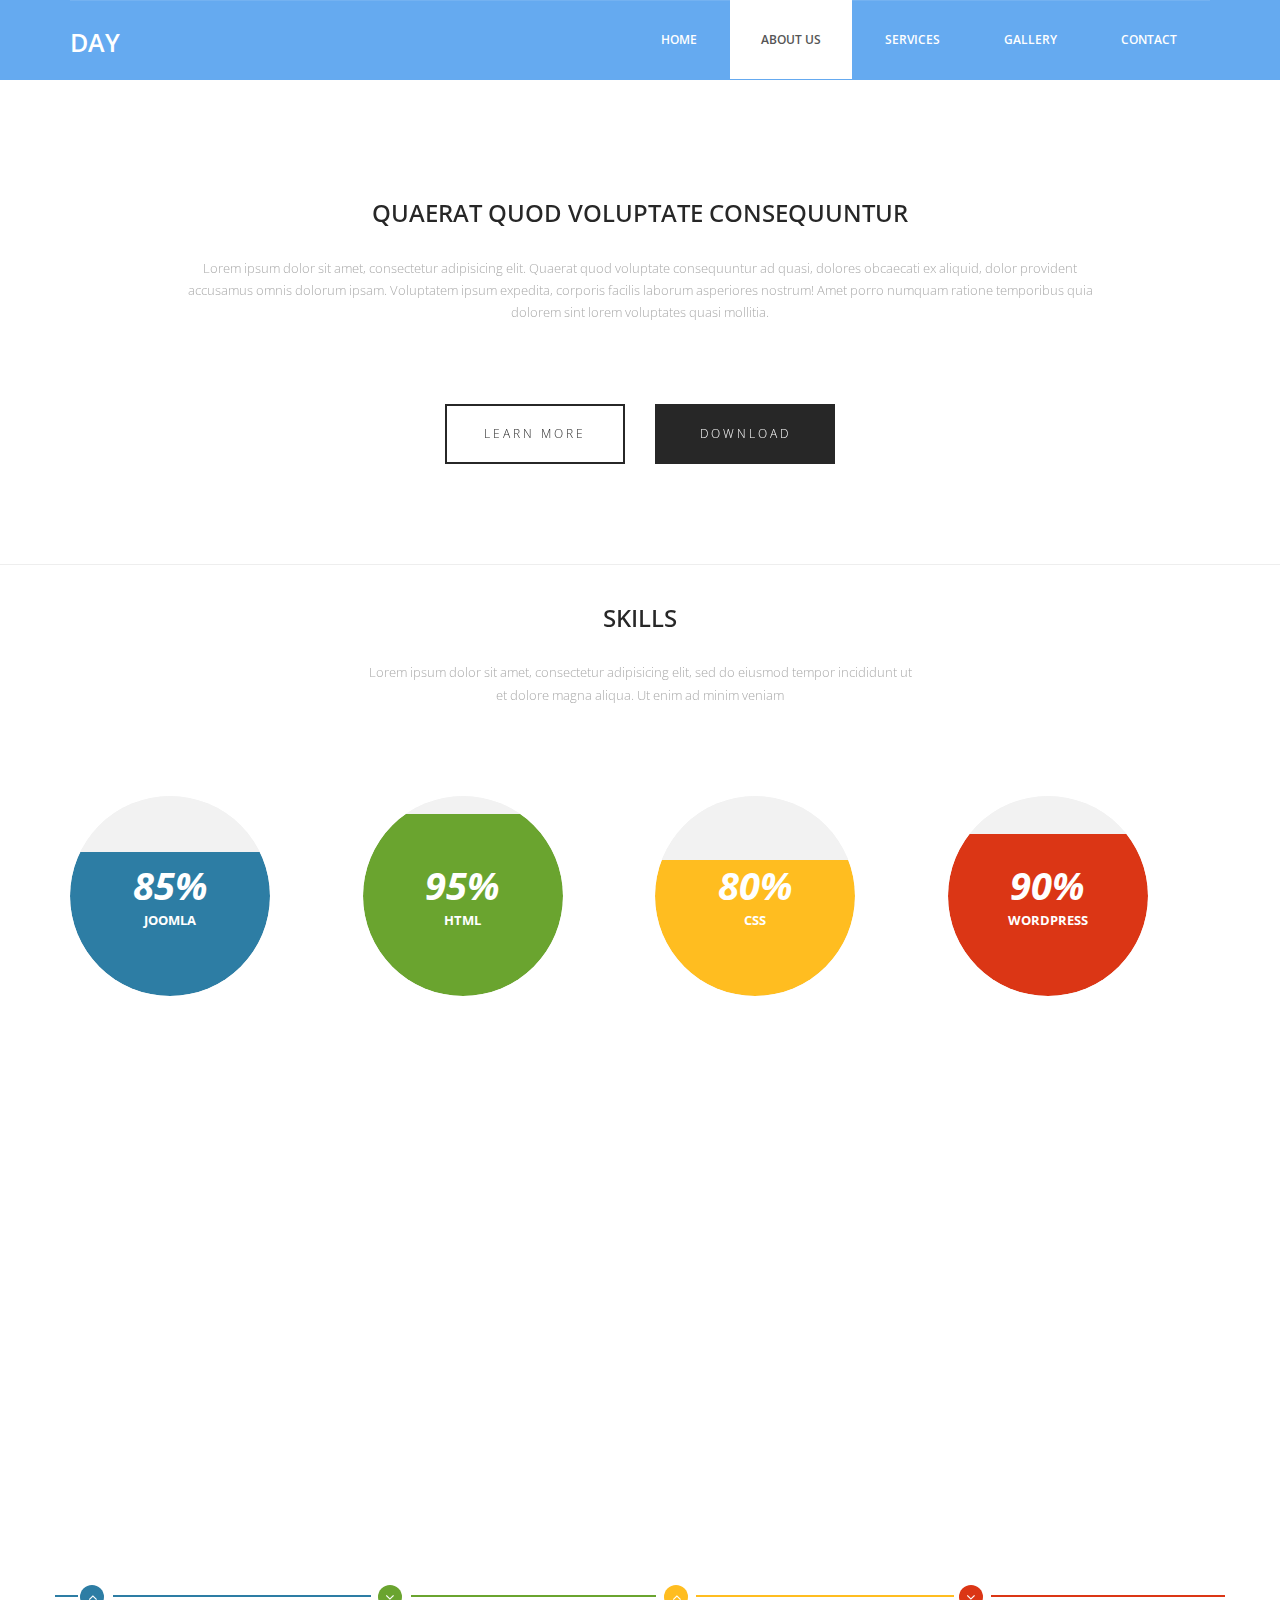
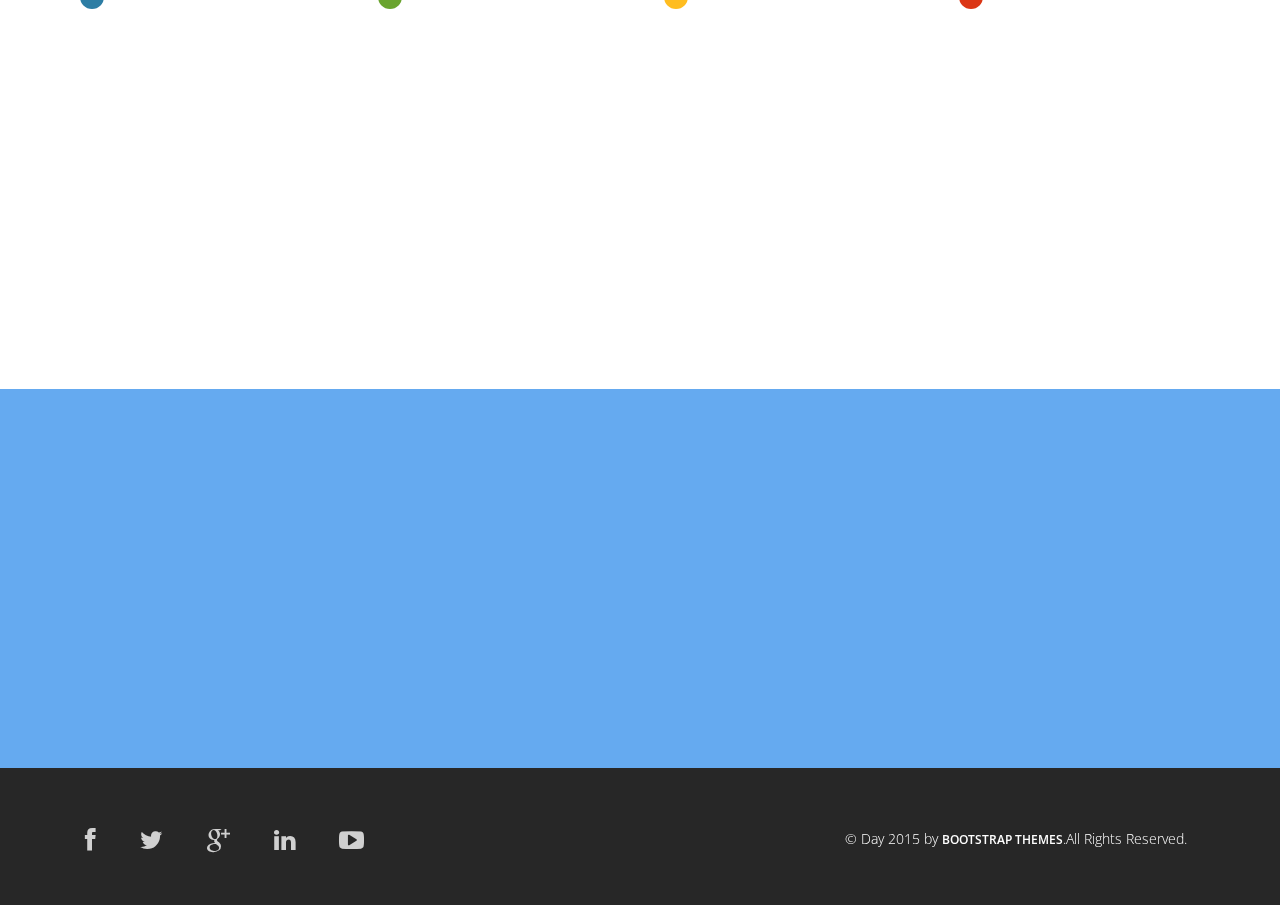
==== about.html @ 874fcd1c "init commit" ====
<!DOCTYPE html>
<html lang="en">
  <head>
    <meta charset="utf-8">
    <meta http-equiv="X-UA-Compatible" content="IE=edge">
    <meta name="viewport" content="width=device-width, initial-scale=1">
    <!-- The above 3 meta tags *must* come first in the head; any other head content must come *after* these tags -->
    <title>Day - HTML Bootstrap Template</title>

    <!-- Bootstrap -->
    <link href="css/bootstrap.min.css" rel="stylesheet">
	<link rel="stylesheet" href="css/font-awesome.min.css">
	<link rel="stylesheet" href="css/animate.css">
	<link href="css/animate.min.css" rel="stylesheet"> 
	<link href="css/style.css" rel="stylesheet" />	
    <!-- HTML5 shim and Respond.js for IE8 support of HTML5 elements and media queries -->
    <!-- WARNING: Respond.js doesn't work if you view the page via file:// -->
    <!--[if lt IE 9]>
    <script src="https://oss.maxcdn.com/html5shiv/3.7.2/html5shiv.min.js"></script>
    <script src="https://oss.maxcdn.com/respond/1.4.2/respond.min.js"></script>
    <![endif]-->
  </head>
  <body>	
	<header id="header">
        <nav class="navbar navbar-default navbar-static-top" role="banner">
            <div class="container">
                <div class="navbar-header">
                    <button type="button" class="navbar-toggle" data-toggle="collapse" data-target=".navbar-collapse">
                        <span class="sr-only">Toggle navigation</span>
                        <span class="icon-bar"></span>
                        <span class="icon-bar"></span>
                        <span class="icon-bar"></span>
                    </button>
                   <div class="navbar-brand">
						<a href="index.html"><h1>Day</h1></a>
					</div>
                </div>				
                <div class="navbar-collapse collapse">							
					<div class="menu">
						<ul class="nav nav-tabs" role="tablist">
							<li role="presentation"><a href="index.html">Home</a></li>
							<li role="presentation"><a href="about.html" class="active">About Us</a></li>
							<li role="presentation"><a href="services.html">Services</a></li>
							<li role="presentation"><a href="gallery.html">Gallery</a></li>
							<li role="presentation"><a href="contact.html">Contact</a></li>						
						</ul>
					</div>
				</div>		
            </div><!--/.container-->
        </nav><!--/nav-->		
    </header><!--/header-->	
	
	<div class="about">
		<div class="container">
			<div class="text-center">
				<h2>Quaerat quod voluptate consequuntur </h2>
				<div class="col-md-10 col-md-offset-1">
					<p>Lorem ipsum dolor sit amet, consectetur adipisicing elit. Quaerat quod voluptate consequuntur ad quasi, 
					dolores obcaecati ex aliquid, dolor provident accusamus omnis dolorum ipsam. Voluptatem ipsum expedita, corporis facilis laborum asperiores nostrum! 
					Amet porro numquam ratione temporibus quia dolorem sint lorem voluptates quasi mollitia.</p>
				</div>
		
				<div class="col-md-6 col-sm-6 col-xs-6">
					<div class="btn-gamp"><a href="#">Learn More</a></div>
				</div>
				<div class="col-md-6 col-sm-6 col-xs-6">
					<div class="gamp-btn"><a href="#">download</a></div>
				</div>
				
			</div>	
		</div>			
	</div>
	<hr>
	
	<section id="about-us">
        <div class="container">	
			<div class="text-center wow fadeInDown">
				<h2>Skills</h2>
				<p>Lorem ipsum dolor sit amet, consectetur adipisicing elit, sed do eiusmod tempor incididunt ut <br> et dolore magna aliqua. Ut enim ad minim veniam</p>
			</div>
			<div class="skill-wrap clearfix">											
				<div class="row">		
					<div class="col-sm-3">
						<div class="sinlge-skill wow fadeInDown" data-wow-duration="1000ms" data-wow-delay="300ms">
							<div class="joomla-skill">                                   
								<p><em>85%</em></p>
								<p>Joomla</p>
							</div>
						</div>
					</div>
					
					 <div class="col-sm-3">
						<div class="sinlge-skill wow fadeInDown" data-wow-duration="1000ms" data-wow-delay="600ms">
							<div class="html-skill">                                  
								<p><em>95%</em></p>
								<p>HTML</p>
							</div>
						</div>
					</div>
					
					<div class="col-sm-3">
						<div class="sinlge-skill wow fadeInDown" data-wow-duration="1000ms" data-wow-delay="900ms">
							<div class="css-skill">                                    
								<p><em>80%</em></p>
								<p>CSS</p>
							</div>
						</div>
					</div>
					
					 <div class="col-sm-3">
						<div class="sinlge-skill wow fadeInDown" data-wow-duration="1000ms" data-wow-delay="1200ms">
							<div class="wp-skill">
								<p><em>90%</em></p>
								<p>Wordpress</p>                                     
							</div>
						</div>
					</div>					
				</div>	
            </div>
			
			<!-- our-team -->
			<div class="team">
				<div class="text-center wow fadeInDown">
					<h2>Team of Day</h2>
					<p>Lorem ipsum dolor sit amet, consectetur adipisicing elit, sed do eiusmod tempor incididunt ut <br> et dolore magna aliqua. Ut enim ad minim veniam</p>
				</div>

				<div class="row clearfix">
					<div class="col-md-4 col-sm-6">	
						<div class="single-profile-top wow fadeInDown" data-wow-duration="1000ms" data-wow-delay="300ms">
							<div class="media">
								<div class="pull-left">
									<a href="#"><img class="media-object" src="img/man1.jpg" alt=""></a>
								</div>
								<div class="media-body">
									<h4>Jhon Doe</h4>
									<h5>Founder and CEO</h5>
									<ul class="tag clearfix">
										<li class="btn"><a href="#">Web</a></li>
										<li class="btn"><a href="#">Ui</a></li>
										<li class="btn"><a href="#">Ux</a></li>
										<li class="btn"><a href="#">Photoshop</a></li>
									</ul>
									
									<ul class="social_icons">
										<li><a href="#"><i class="fa fa-facebook"></i></a></li>
										<li><a href="#"><i class="fa fa-twitter"></i></a></li> 
										<li><a href="#"><i class="fa fa-google-plus"></i></a></li>
									</ul>
								</div>
							</div><!--/.media -->
							<p>There are many variations of passages of Lorem Ipsum available, but the majority have suffered alteration in some form, by injected humour, or randomised words which don't look even slightly believable.</p>
						</div>
					</div><!--/.col-lg-4 -->
					
					
					<div class="col-md-4 col-sm-6 col-md-offset-2">	
						<div class="single-profile-top wow fadeInDown" data-wow-duration="1000ms" data-wow-delay="300ms">
							<div class="media">
								<div class="pull-left">
									<a href="#"><img class="media-object" src="img/man2.jpg" alt=""></a>
								</div>
								<div class="media-body">
									<h4>Jhon Doe</h4>
									<h5>Founder and CEO</h5>
									<ul class="tag clearfix">
										<li class="btn"><a href="#">Web</a></li>
										<li class="btn"><a href="#">Ui</a></li>
										<li class="btn"><a href="#">Ux</a></li>
										<li class="btn"><a href="#">Photoshop</a></li>
									</ul>
									<ul class="social_icons">
										<li><a href="#"><i class="fa fa-facebook"></i></a></li>
										<li><a href="#"><i class="fa fa-twitter"></i></a></li> 
										<li><a href="#"><i class="fa fa-google-plus"></i></a></li>
									</ul>
								</div>
							</div><!--/.media -->
							<p>There are many variations of passages of Lorem Ipsum available, but the majority have suffered alteration in some form, by injected humour, or randomised words which don't look even slightly believable.</p>
						</div>
					</div><!--/.col-lg-4 -->					
				</div> <!--/.row -->
				<div class="row team-bar">
					<div class="first-one-arrow hidden-xs">
						<hr>
					</div>
					<div class="first-arrow hidden-xs">
						<hr> <i class="fa fa-angle-up"></i>
					</div>
					<div class="second-arrow hidden-xs">
						<hr> <i class="fa fa-angle-down"></i>
					</div>
					<div class="third-arrow hidden-xs">
						<hr> <i class="fa fa-angle-up"></i>
					</div>
					<div class="fourth-arrow hidden-xs">
						<hr> <i class="fa fa-angle-down"></i>
					</div>
				</div> <!--skill_border-->       

				<div class="row clearfix">   
					<div class="col-md-4 col-sm-6 col-md-offset-2">	
						<div class="single-profile-bottom wow fadeInUp" data-wow-duration="1000ms" data-wow-delay="600ms">
							<div class="media">
								<div class="pull-left">
									<a href="#"><img class="media-object" src="img/man3.jpg" alt=""></a>
								</div>

								<div class="media-body">
									<h4>Jhon Doe</h4>
									<h5>Founder and CEO</h5>
									<ul class="tag clearfix">
										<li class="btn"><a href="#">Web</a></li>
										<li class="btn"><a href="#">Ui</a></li>
										<li class="btn"><a href="#">Ux</a></li>
										<li class="btn"><a href="#">Photoshop</a></li>
									</ul>
									<ul class="social_icons">
										<li><a href="#"><i class="fa fa-facebook"></i></a></li>
										<li><a href="#"><i class="fa fa-twitter"></i></a></li> 
										<li><a href="#"><i class="fa fa-google-plus"></i></a></li>
									</ul>
								</div>
							</div><!--/.media -->
							<p>There are many variations of passages of Lorem Ipsum available, but the majority have suffered alteration in some form, by injected humour, or randomised words which don't look even slightly believable.</p>
						</div>
					</div>
					<div class="col-md-4 col-sm-6 col-md-offset-2">
						<div class="single-profile-bottom wow fadeInUp" data-wow-duration="1000ms" data-wow-delay="600ms">
							<div class="media">
								<div class="pull-left">
									<a href="#"><img class="media-object" src="img/man4.jpg" alt=""></a>
								</div>
								<div class="media-body">
									<h4>Jhon Doe</h4>
									<h5>Founder and CEO</h5>
									<ul class="tag clearfix">
										<li class="btn"><a href="#">Web</a></li>
										<li class="btn"><a href="#">Ui</a></li>
										<li class="btn"><a href="#">Ux</a></li>
										<li class="btn"><a href="#">Photoshop</a></li>
									</ul>
									<ul class="social_icons">
										<li><a href="#"><i class="fa fa-facebook"></i></a></li>
										<li><a href="#"><i class="fa fa-twitter"></i></a></li> 
										<li><a href="#"><i class="fa fa-google-plus"></i></a></li>
									</ul>
								</div>
							</div><!--/.media -->
							<p>There are many variations of passages of Lorem Ipsum available, but the majority have suffered alteration in some form, by injected humour, or randomised words which don't look even slightly believable.</p>
						</div>
					</div>
				</div>	<!--/.row-->
			</div><!--section-->
		</div><!--/.container-->
    </section><!--/about-us-->
	
	<footer>
		<div class="container">
			<div class="col-md-4 wow fadeInDown" data-wow-duration="1000ms" data-wow-delay="300ms">
				<h4>About Us</h4>
				<p>Day is tellus ac cursus commodo, mauesris condime ntum nibh, ut fermentum mas justo sitters.</p>						
				<div class="contact-info">
					<ul>
						<li><i class="fa fa-home fa"></i>Suite 54 Elizebth Street, Victoria State Newyork, USA </li>
						<li><i class="fa fa-phone fa"></i> +38 000 129900</li>
						<li><i class="fa fa-envelope fa"></i> info@domain.net</li>
					</ul>
				</div>
			</div>
			
			<div class="col-md-4 wow fadeInDown" data-wow-duration="1000ms" data-wow-delay="600ms">				
				<div class="text-center">
					<h4>Photo Gallery</h4>
					<ul class="sidebar-gallery">
						<li><a href="#"><img src="img/gallery1.png" alt="" /></a></li>
						<li><a href="#"><img src="img/gallery2.png" alt="" /></a></li>
						<li><a href="#"><img src="img/gallery3.png" alt="" /></a></li>
						<li><a href="#"><img src="img/gallery4.png" alt="" /></a></li>
						<li><a href="#"><img src="img/gallery5.png" alt="" /></a></li>
						<li><a href="#"><img src="img/gallery6.png" alt="" /></a></li>					
					</ul>
				</div>
			</div>
			
			<div class="col-md-4 wow fadeInDown" data-wow-duration="1000ms" data-wow-delay="900ms">				
				<div class="">
					<h4>Newsletter Registration</h4>
					<p>Subscribe today to receive the latest Day news via email. You may unsubscribe from this service at any time</p>
					<div class="btn-gamp">		
						<input type="email" class="form-control" id="exampleInputEmail3" placeholder="Enter Email">
					</div>
					<div class="btn-gamp">
						<a type="submit" class="btn btn-default">Subscribe</a>
					</div>
				
			</div>
			
		</div>	
	</footer>
	
	<div class="sub-footer">
		<div class="container">
			<div class="social-icon">
				<div class="col-md-4">
					<ul class="social-network">
						<li><a href="#" class="fb tool-tip" title="Facebook"><i class="fa fa-facebook"></i></a></li>
						<li><a href="#" class="twitter tool-tip" title="Twitter"><i class="fa fa-twitter"></i></a></li>
						<li><a href="#" class="gplus tool-tip" title="Google Plus"><i class="fa fa-google-plus"></i></a></li>
						<li><a href="#" class="linkedin tool-tip" title="Linkedin"><i class="fa fa-linkedin"></i></a></li>
						<li><a href="#" class="ytube tool-tip" title="You Tube"><i class="fa fa-youtube-play"></i></a></li>
					</ul>	
				</div>
			</div>
			
			<div class="col-md-4 col-md-offset-4">
				<div class="copyright">
					&copy; Day 2015 by <a target="_blank" href="http://bootstraptaste.com/" title="Free Twitter Bootstrap WordPress Themes and HTML templates">Bootstrap Themes</a>.All Rights Reserved.
				</div>
                <!-- 
                    All links in the footer should remain intact. 
                    Licenseing information is available at: http://bootstraptaste.com/license/
                    You can buy this theme without footer links online at: http://bootstraptaste.com/buy/?theme=Day
                -->
			</div>						
		</div>				
	</div>
	
    <!-- jQuery (necessary for Bootstrap's JavaScript plugins) -->
    <script src="js/jquery.js"></script>		
    <!-- Include all compiled plugins (below), or include individual files as needed -->
    <script src="js/bootstrap.min.js"></script>	
	<script src="js/wow.min.js"></script>
	<script>
	wow = new WOW(
	 {
	
		}	) 
		.init();
	</script>	
  </body>
</html>
---- css/style.css ----
/* ==== Google font ==== */
@import url(http://fonts.googleapis.com/css?family=Open+Sans:400,300,700,600);
@import url('font-awesome.css');
/* ==== overwrite bootstrap standard ==== */
@import url('animate.css');



body {
	font-family:'Open Sans', Arial, sans-serif;
	font-size:14px;
	font-weight:300;
	line-height:1.6em;
	color:#fff;
	background-color:#fff;
	overflow-x:hidden;
}

hi,h2,h3,h4,h5,h6 {
	color:#272727;
	line-height:1.1em;
}

p {
	color:#aaa;
	font-size:13px;
}
a {
    text-decoration:none;
    transition: all 0.1s ease-in-out;
    -moz-transition: all 0.1s ease-in-out;
    -webkit-transition: all 0.1s ease-in-out;
    -o-transition: all 0.1s ease-in-out;
    outline: none;
	color:#272727;
}
a:hover {
	text-decoration: none;
	color:#aaa;	
	}

.btn {
	border-radius:0;
	margin-top:10px;
	background-color: #65AAF0;
	text-transform:uppercase;
	border-color:#fff;
	font-size:14px;
}

.btn:hover {
	background-color: #fff;
	border-color:#f2f2f2;
	color:#272727;	
}
	
/*===========================
  Menu and Navigation
============================ */
.navbar-brand {
  float: left;
  height: 50px;
  padding: 15px 15px;
  font-size: 18px;
  line-height: 20px;
}

.navbar-brand h1 {
	margin-top:9px;
	padding-top:5px;
	float: left;	
	font-size: 25px;	
	color:#fff;	
	text-transform:uppercase;
	font-weight:600;
}

.menu {
	font-size:12px;
	float:right;
	text-transform:uppercase;
	font-weight:600;	
}

.navbar-collapse {
  padding-right: 15px;
  padding-left: 15px;
  overflow-x: visible;
  -webkit-overflow-scrolling: touch;
  border-top: 0px solid transparent;
  -webkit-box-shadow: inset 0 1px 0 rgba(255, 255, 255, .1);
          box-shadow: inset 0 1px 0 rgba(255, 255, 255, .1);
}
.navbar-collapse.in {
  overflow-y: auto;
}

.menu ul.nav-tabs li {
	color:#fff;	
}

.nav-tabs {
	border-bottom: 0;
}
.nav-tabs > li {
	float: left;
	margin-bottom: 0;
}

.nav-tabs > li > a {	
	border-radius:0;
	color:#fff;
	padding:30px;
}

.nav-tabs > li > a:hover {
	color:#272727;
	background:#fff;	
} 

.nav-tabs > li a.active {
	color: #555;
	cursor: default;
	background-color: #fff;
	border: 1px solid #fff;
	border-bottom-color:#fff;
}

.navbar-default {
	background-color: #65AAF0;
	border-color:#65AAF0;
}

/*===========================
  slider
============================ */
.slider {
	position: relative;	
	margin-top:-20px;
}

#carousel-slider {
  position: relative;
}

#carousel-slider .carousel-indicators {
  bottom: -25px;
}

#carousel-slider .carousel-indicators li {
  border: 1px solid #ffbd20;
}

#carousel-slider a i {
	border-radius:50%;
	font-size: 30px;
	height: 50px;
	padding: 10px;
	position: absolute;
	top: 50%;
	width: 50px;
	color:#65AAF0;
	background:#65AAF0;
	color:#fff;
}

#carousel-slider a i:hover {
	background:#65AAF0;
	color:#fff;
	border: 1px solid #65AAF0;
}

#carousel-slider 
.carousel-control {
	width:inherit;
}

#carousel-slider .carousel-control.left i {
	left:50px;
	top:265px;
}

#carousel-slider .carousel-control.right i {
	right: 50px;
	top:265px;
}

.carousel-caption {
	position: absolute;
	right: 15%;
	bottom: 300px;
	font-size:40px;
	left: 15%;
	z-index: 10;
	padding-bottom: 0px;
	color: #fff;
	text-align: center;
}

.carousel-caption  h2 {
	font-size:60px;
	color: #fff;
}

.carousel-caption  h2 span {
	font-size:60px;
	color: #fff;
}

.carousel-caption  p {
	font-size:30px;
	margin-top:30px;
	margin-bottom:20px;
	color:#fff;
	padding:10px;
	background:#65AAF0;
}

.carousel-inner .form-inline .form-group button[type="livedemo"]{
	padding:20px 60px;
	font-size:20px;
	background:#65AAF0;
	color:#fff;
	border-radius:0;
	border-color:#fff;
	text-transform:uppercase;
}

.carousel-inner .form-inline .form-group button[type="livedemo"]:hover {
	color:#272727;
	opacity: 0.8;
	-webkit-transition: color 300ms, background-color 300ms;
  -moz-transition: color 300ms, background-color 300ms;
  -o-transition:  color 300ms, background-color 300ms;
  transition:  color 300ms, background-color 300ms;
}

.carousel-inner .form-inline .form-group button[type="getnow"]{
	padding:20px 60px;
	font-size:20px;
	background:#fff;
	color:#272727;
	border-radius:0;
	text-transform:uppercase;
	border: 1px solid #fff;
}

.carousel-inner .form-inline .form-group button[type="getnow"]:hover {
	color:#fff;
	border-color:#fff;
	background:#65AAF0;
	-webkit-transition: color 300ms, background-color 300ms;
  -moz-transition: color 300ms, background-color 300ms;
  -o-transition:  color 300ms, background-color 300ms;
  transition:  color 300ms, background-color 300ms;
}

.form-inline {
	margin-top:50px;	
}

/*===========================
  about
============================ */

.about {
	padding:80px 0 80px 0;
	background:#fff;
}

.about .text-center h2 {
	text-transform:uppercase;
	font-weight:550;
	font-size:24px;
}

.about .text-center p {
	margin-top:20px;
	margin-bottom:80px;
	color:#aaa;
} 

.btn-gamp a {
  float: right;
  font-size: 12px;
  text-transform: uppercase;
  letter-spacing: 3px;
  color: #272727;
  border: 2px solid #272727;
  width: 180px;
  height: 60px;
  text-align: center;
  display: inline-block;
  line-height: 56px;
}

.btn-gamp a:hover {
  opacity: 0.8;
  transition: all 0.5s;
}

.gamp-btn a {
  float: left;
  font-size: 12px;
  text-transform: uppercase;
  letter-spacing: 3px;
  background: #272727;
  color: #ffffff;
  width: 180px;
  height: 60px;
  text-align: center;
  display: inline-block;
  line-height: 60px;
}
.gamp-btn a:hover {
  color: #ffffff;
  opacity: 0.8;
  transition: all 0.5s;
}

.center span {
	color:#E8CE0E;
}

#about-us {
	margin-bottom:50px;
}

#about-us .text-center h2 {
	text-transform:uppercase;
	font-weight:550;
	font-size:24px;
	margin-bottom:30px;
}

.skill_text {
  display: block;
  margin-bottom: 60px;
  margin-top: 25px;
  overflow: hidden;
}

.sinlge-skill {
  background:#f2f2f2;
  border-radius: 100%;
  color: #FFFFFF;
  font-size: 22px;
  font-weight: bold;
  height: 200px;
  position: relative;
  width: 200px;
  text-transform: uppercase;
  overflow: hidden;
  margin: 30px 0;
}

.sinlge-skill p em {
  color: #FFFFFF;
  font-size: 38px;
}

.sinlge-skill p {
  line-height: 1;
   color: #FFFFFF;
}

.joomla-skill, 
.html-skill, 
.css-skill, 
.wp-skill {
  position: absolute;
  height: 100%;
  bottom: 0;
  width:100%;
  border-radius: 100%;
  padding: 70px 0;
  text-align: center;
}

.joomla-skill {
  background: rgb(242,242,242); /* Old browsers */
  background: -moz-linear-gradient(top, rgba(242,242,242,1) 0%, rgba(242,242,242,1) 28%, rgba(45,125,164,1) 28%); /* FF3.6+ */
  background: -webkit-gradient(linear, left top, left bottom, color-stop(0%,rgba(242,242,242,1)), color-stop(28%,rgba(242,242,242,1)), color-stop(28%,rgba(45,125,164,1))); /* Chrome,Safari4+ */
  background: -webkit-linear-gradient(top, rgba(242,242,242,1) 0%,rgba(242,242,242,1) 28%,rgba(45,125,164,1) 28%); /* Chrome10+,Safari5.1+ */
  background: -o-linear-gradient(top, rgba(242,242,242,1) 0%,rgba(242,242,242,1) 28%,rgba(45,125,164,1) 28%); /* Opera 11.10+ */
  background: -ms-linear-gradient(top, rgba(242,242,242,1) 0%,rgba(242,242,242,1) 28%,rgba(45,125,164,1) 28%); /* IE10+ */
  background: linear-gradient(to bottom, rgba(242,242,242,1) 0%,rgba(242,242,242,1) 28%,rgba(45,125,164,1) 28%); /* W3C */
  filter: progid:DXImageTransform.Microsoft.gradient( startColorstr='#f2f2f2', endColorstr='#2d7da4',GradientType=0 ); /* IE6-9 */    
}

.html-skill {
  background: rgb(242,242,242); /* Old browsers */
  background: -moz-linear-gradient(top, rgba(242,242,242,1) 0%, rgba(242,242,242,1) 9%, rgba(106,164,47,1) 9%); /* FF3.6+ */
  background: -webkit-gradient(linear, left top, left bottom, color-stop(0%,rgba(242,242,242,1)), color-stop(9%,rgba(242,242,242,1)), color-stop(9%,rgba(106,164,47,1))); /* Chrome,Safari4+ */
  background: -webkit-linear-gradient(top, rgba(242,242,242,1) 0%,rgba(242,242,242,1) 9%,rgba(106,164,47,1) 9%); /* Chrome10+,Safari5.1+ */
  background: -o-linear-gradient(top, rgba(242,242,242,1) 0%,rgba(242,242,242,1) 9%,rgba(106,164,47,1) 9%); /* Opera 11.10+ */
  background: -ms-linear-gradient(top, rgba(242,242,242,1) 0%,rgba(242,242,242,1) 9%,rgba(106,164,47,1) 9%); /* IE10+ */
  background: linear-gradient(to bottom, rgba(242,242,242,1) 0%,rgba(242,242,242,1) 9%,rgba(106,164,47,1) 9%); /* W3C */
  filter: progid:DXImageTransform.Microsoft.gradient( startColorstr='#f2f2f2', endColorstr='#6aa42f',GradientType=0 ); /* IE6-9 */
}

.css-skill {
  background: rgb(242,242,242); /* Old browsers */
  background: -moz-linear-gradient(top, rgba(242,242,242,1) 0%, rgba(242,242,242,1) 32%, rgba(255,189,32,1) 32%); /* FF3.6+ */
  background: -webkit-gradient(linear, left top, left bottom, color-stop(0%,rgba(242,242,242,1)), color-stop(32%,rgba(242,242,242,1)), color-stop(32%,rgba(255,189,32,1))); /* Chrome,Safari4+ */
  background: -webkit-linear-gradient(top, rgba(242,242,242,1) 0%,rgba(242,242,242,1) 32%,rgba(255,189,32,1) 32%); /* Chrome10+,Safari5.1+ */
  background: -o-linear-gradient(top, rgba(242,242,242,1) 0%,rgba(242,242,242,1) 32%,rgba(255,189,32,1) 32%); /* Opera 11.10+ */
  background: -ms-linear-gradient(top, rgba(242,242,242,1) 0%,rgba(242,242,242,1) 32%,rgba(255,189,32,1) 32%); /* IE10+ */
  background: linear-gradient(to bottom, rgba(242,242,242,1) 0%,rgba(242,242,242,1) 32%,rgba(255,189,32,1) 32%); /* W3C */
  filter: progid:DXImageTransform.Microsoft.gradient( startColorstr='#f2f2f2', endColorstr='#ffbd20',GradientType=0 ); /* IE6-9 */
}

.wp-skill {
  background: rgb(242,242,242); /* Old browsers */
  background: -moz-linear-gradient(top, rgba(242,242,242,1) 0%, rgba(242,242,242,1) 19%, rgba(219,54,21,1) 19%); /* FF3.6+ */
  background: -webkit-gradient(linear, left top, left bottom, color-stop(0%,rgba(242,242,242,1)), color-stop(19%,rgba(242,242,242,1)), color-stop(19%,rgba(219,54,21,1))); /* Chrome,Safari4+ */
  background: -webkit-linear-gradient(top, rgba(242,242,242,1) 0%,rgba(242,242,242,1) 19%,rgba(219,54,21,1) 19%); /* Chrome10+,Safari5.1+ */
  background: -o-linear-gradient(top, rgba(242,242,242,1) 0%,rgba(242,242,242,1) 19%,rgba(219,54,21,1) 19%); /* Opera 11.10+ */
  background: -ms-linear-gradient(top, rgba(242,242,242,1) 0%,rgba(242,242,242,1) 19%,rgba(219,54,21,1) 19%); /* IE10+ */
  background: linear-gradient(to bottom, rgba(242,242,242,1) 0%,rgba(242,242,242,1) 19%,rgba(219,54,21,1) 19%); /* W3C */
  filter: progid:DXImageTransform.Microsoft.gradient( startColorstr='#f2f2f2', endColorstr='#db3615',GradientType=0 ); /* IE6-9 */
}

.skill-wrap {
  display: block;
  overflow: hidden;
  margin: 60px 0;
}

.team .text-center h2 {
	text-transform:uppercase;
	font-weight:550;
	font-size:24px;
	margin-bottom:30px;
}

.team .text-center p {
	margin-bottom:50px;
}

.team h4 {
  margin-top: 0;
  text-transform: uppercase;
}

.team h5 {
  font-weight: 300;
}

.single-profile-top, 
.single-profile-bottom {
  font-weight: 400;
  line-height: 24px;
}

.single-profile-top, 
.single-profile-bottom  {
  border: 1px solid #ddd;
  padding: 15px;
  position: relative;
}

.media_image {
  margin-bottom: 10px;
}

.team .btn {
  background:transparent;
  font-size: 12px;
  font-weight: 300;
  margin-bottom: 3px;
  padding: 1px 5px;
  text-transform: uppercase;
  border:1px solid#ddd;
  margin-right: 3px;
}


ul.social_icons,
ul.tag {
  list-style: none;
  padding: 0;
  margin: 10px 0;
  display: block;
}

ul.social_icons li,
ul.tag li {
  display: inline-block;
  margin-right: 5px;
}

ul.social_icons li  a i{
  border-radius: 50%;
  color: #FFFFFF;
  height: 25px;
  line-height: 25px;
  font-size: 12px;
  padding: 0;
  text-align: center;
  width: 25px;
  opacity:.8;
}

.team .social_icons .fa-facebook:hover, 
.team .social_icons .fa-twitter:hover, 
.team .social_icons .fa-google-plus:hover {
  transform: rotate(360deg);
  -ms-transform:rotate(360deg);
  -webkit-transform:rotate(360deg); 
  transition-duration:2s;
  transition-property: all;
  transition-timing-function: ease;
  opacity:1;
  transition: all 0.9s ease 0s;
  -moz-transition: all 0.9s ease 0s;
  -webkit-transition: all 0.9s ease 0s;
  -o-transition: all 0.9s ease 0s;
}

.team .social_icons .fa-facebook {
  background: #0182c4;
}

.team .social_icons .fa-twitter {
  background: #20B8FF
}

.team .social_icons .fa-google-plus {
  background: #D34836
}


.team-bar .first-one-arrow {
  float: left;
  margin-right: 30px;
  width: 2%;
}

.team-bar .first-arrow {
  float: left;
  margin-left: 5px;
  margin-right: 35px;
  width: 22%;
}

.team-bar .second-arrow {
  float: left;
  margin-left: 5px;
  width: 21%;
}

.team-bar .third-arrow {
  float: left;
  margin-left: 40px;
  margin-right: 12px;
  width: 22%;
}

.team-bar .fourth-arrow {
  float: left;
  margin-left: 25px;
  width: 20%;
}

.team-bar .first-one-arrow hr {
  border-bottom: 1px solid #2D7DA4;
  border-top: 1px solid #2D7DA4;
 }

.team-bar .first-arrow hr {
  border-bottom: 1px solid #2D7DA4;
  border-top: 1px solid #2D7DA4;
 }

.team-bar .second-arrow hr {
  border-bottom: 1px solid #6aa42f;
  border-top: 1px solid #6aa42f;
}

.team-bar .third-arrow hr {
  border-bottom: 1px solid #FFBD20;
  border-top: 1px solid #FFBD20;

}

.team-bar .fourth-arrow hr {
  border-bottom: 1px solid #db3615;
  border-top: 1px solid #db3615;
}

.team-bar {
  margin-bottom: 15px;
  margin-top: 30px;
  position: relative;
}

.team-bar i {
  border-radius: 50%;
  color: #FFFFFF;
  display: block;
  height: 24px;
  line-height: 24px;
  margin-top: -32px;
  overflow: hidden;
  padding: 0;
  text-align: center;
  width: 24px;
  position: absolute;
}

.team-bar .first-arrow .fa-angle-up {
  background:#2D7DA4;
  margin-left:-33px
 }

.team-bar .second-arrow .fa-angle-down {
  background:#6AA42F;
  margin-left: -33px;
}

.team-bar .third-arrow .fa-angle-up {
  background:#FFBD20;
  margin-left: -32px;
}

.team-bar .fourth-arrow .fa-angle-down {
  background:#db3615;
  margin-left: -32px;
}

.team .single-profile-top:before, 
.team .single-profile-top:after {
  content: "";
  position: absolute;
  width: 0;
  height: 0;
  border-style: solid;
}

.team .single-profile-top:before {
  left:26px;
  bottom: -20px;
  border-width: 10px;
  border-color:#fff transparent transparent transparent;
  z-index: 1;
}

.team .single-profile-top:after {
  left: 25px;
  bottom: -22px;
  border-style: solid;
  border-width: 11px;
  border-color:#ddd transparent transparent transparent;
  z-index: 0;
}

.team .single-profile-bottom:before,
.team .single-profile-bottom:after {
  position: absolute;
  content:"";
  width: 0;
  height: 0;
  border-style: solid;
}

.team .single-profile-bottom:before {
  left:30px;
  top: -20px;
  border-width: 10px;
  border-color: transparent transparent #fff transparent;
  z-index: 1;
}

.team .single-profile-bottom:after {
  left: 29px;
  top: -22px;
  border-style: solid;
  border-width: 11px;
  border-color: transparent transparent #DDD transparent;
  z-index: 0;
}

/*===========================
  services
============================ */

.services {
	padding:80px 0 80px 0;
}

.services .text-center h2 {
	font-weight:300;
	text-transform:uppercase;
	text-shadow:none;
	margin-bottom:50px;
	font-size:24px;
}

.services i {
	margin-top:20px;
	margin-bottom:10px;
	font-size:50px;
	color:#ddd;
}

.services h3 {
	margin-bottom:20px;
	font-size: 16px;
	font-weight: 600;
	text-transform: uppercase;
	letter-spacing: 1px;
 }

/*===========================
  gallery
============================ */

.gallery {
	padding:50px;
}

.gallery .text-center h2 {
	text-transform:uppercase;
	font-weight:550;
	font-size:24px;
	margin-bottom:30px;
}

.gallery figure {
	position: relative;	
	margin-top:30px;
	margin-bottom:30px;
	background: #272727;
	text-align: center;
	cursor: pointer;
}

.gallery figure img {
	position: relative;
	display: block;
	opacity: 0.8;
}

.gallery figure figcaption {
	padding: 2em;
	color: #fff;
	text-transform: uppercase;
	font-size: 1.25em;
	-webkit-backface-visibility: hidden;
	backface-visibility: hidden;
}

.gallery figure figcaption::before,
.gallery figure figcaption::after {
	pointer-events: none;
}

/*---------------*/
/***** Marley *****/
/*---------------*/

figure.effect-marley figcaption {
	text-align: right;
}

figure.effect-marley h4,
figure.effect-marley p {
	position: absolute;
	right: 30px;
	left: 30px;
	padding: 10px 0;
}


figure.effect-marley p {
	bottom: 30px;
	color:#fff;
	line-height: 1.5;
	-webkit-transform: translate3d(0,100%,0);
	transform: translate3d(0,100%,0);
}

figure.effect-marley h4 {
	top: 30px;
	color:#fff;
	-webkit-transition: -webkit-transform 0.35s;
	transition: transform 0.35s;
	-webkit-transform: translate3d(0,20px,0);
	transform: translate3d(0,20px,0);
}

figure.effect-marley:hover h4 {
	-webkit-transform: translate3d(0,0,0);
	transform: translate3d(0,0,0);
}

figure.effect-marley h4::after {
	position: absolute;
	top: 100%;
	left: 0;
	width: 100%;
	height: 4px;
	background: #fff;
	content: '';
	-webkit-transform: translate3d(0,40px,0);
	transform: translate3d(0,40px,0);
}

figure.effect-marley h4::after,
figure.effect-marley p {
	opacity: 0;
	-webkit-transition: opacity 0.35s, -webkit-transform 0.35s;
	transition: opacity 0.35s, transform 0.35s;
}

figure.effect-marley:hover h4::after,
figure.effect-marley:hover p {
	opacity: 1;
	-webkit-transform: translate3d(0,0,0);
	transform: translate3d(0,0,0);
}


.action {
  overflow: visible;
  padding: 0px;
  width: 100;
  background: #f2f2f2;
  position: relative;
}
.action .left-text {
  padding: 70px 0;
  padding-right: 60px;
  width: 50%;
}
.action .left-text h4 {
  text-transform: uppercase;
  font-size: 24px;
  font-weight: 600;
  letter-spacing: 1px;
}
.action .left-text p {
  padding-top: 20px;
}
.action .left-text em {
  font-size: 16px;
  color: #aaa;
  font-weight: 300;
  font-style: normal;
}
.action .right-image {
  position: absolute;
  top: 0;
  right: 0;
  width: 50%;
  height: 100%;
  background-size: cover;
  background-position: 0 0;
  background-repeat: no-repeat;
  background-image: url(../img/7.jpg);
}

/* --- Map --- */
.map{
	position:relative;
	margin-top:-20px;
	margin-bottom:40px;
}

.map iframe{
	width:100%;
	height:450px;
	border:none;
}

.map-grid iframe{
	width:100%;
	height:350px;
	border:none;
	margin:0 0 -5px 0;
	padding:0;
}

.contact-page{
  padding-top: 0;
  background:#fff;
  margin-bottom:30px;
}

.contact-page h2 {
	text-transform:uppercase;
	font-weight:550;
	font-size:24px;
	margin-bottom:30px;
}

.contact-page p {	
	margin-bottom:30px;
}

.contact-page .contact-form 
.form-group label {
  color: #4E4E4E;
  font-size: 16px;
  font-weight: 300;
}

.form-group .form-control {
  padding: 7px 12px;
  border-color:#f2f2f2;
  box-shadow: none;
  border-radius:0;
}

textarea#message{
   resize: none;
   padding: 10px;
   border-radius:0;
}

.contact-page .contact-wrap {
  margin-top: 20px;
}

/*===========================
  Footer
============================ */
footer {
	padding:50px;
	background:#65AAF0;
}

footer p {
	color:#fff;
}

footer h4 {
	margin-bottom:30px;
	text-transform:uppercase;
	text-shadow:none;
	font-weight:550;
	color:#272727;
}

footer .btn-gamp a {
	font-size: 12px;
	text-transform: uppercase;
	letter-spacing: 3px;
	color: #fff;
	width: 180px;
	height: 60px;
	text-align: center;
	display: inline-block;
	line-height: 45px;
	margin-right:170px;
	margin-top:20px;
	background:#272727;
	border: 1px solid #fff;
	border-radius:0px;
}

footer .btn-gamp a:hover {
	background:#fff;
	color:#272727;
	opacity: 0.8;
	transition: all 0.5s;
}

footer .btn-gamp input {
	font-size: 12px;
	text-transform: uppercase;
	letter-spacing: 3px;
	color: #272727;	
	width: 180px;
	height: 60px;
	text-align: center;
	display: inline-block;
	line-height: 56px;
	border-radius:0px;
	border: 1px solid #fff;
}

.contact-info {
	color:#fff;
}

.contact-info ul {
	list-style:none;
	padding-left: 0;
}

.contact-info ul li i {
	margin-bottom:20px;
}

.widget {
  padding-left: 0;
}

ul.sidebar-gallery {
  list-style: none;
  padding: 0;
  margin: 0;
 
}

.sidebar-gallery li {
  display: inline-block;
  margin: 0 10px 10px 0;
   border-radius:0px;
}

.sidebar-gallery li a {
  display: inline-block;
}

ul.social-network {
	list-style:none;
	margin-top:20px;	
	padding:10px;
	transition: all 0.3s ease-in-out;
  -moz-transition: all 0.3s ease-in-out;
  -webkit-transition: all 0.3s ease-in-out;
  -o-transition: all 0.3s ease-in-out;
}
.sub-footer  {
	background:#272727;
	padding:30px;
}

ul.social-network li {
	display:inline;
	margin: 0 50px;	
	font-size:25px;	
	margin-left:-10px;
}

ul.social-network li a {
	color:#d0d0d0;	
}
.social-network li:hover .fa-twitter {
  color: #00abf0;
}
.social-network li:hover .fa-facebook {
  color: #39579a;
}
.social-network li:hover .fa-google-plus {
  color: #eb8984;
}
.social-network li:hover .fa-pinterest {
  color: #c9171e; 
}
.social-network li:hover .fa-linkedin {
  color: #0077b5; 
}
.social-network li:hover .fa-youtube-play {
  color: #C84941; 
}
.social-network li:hover .fa-dribbble {
  color: #EA4C89 ; 
}
.social-network li:hover .fa-pinterest-square {
  color: #EA4B49; 
}

.copyright {
	margin-top:30px;
}

.copyright a {
	color:#fff;
	text-transform:uppercase;
	font-weight:600;
	font-size:12px;
	text-shadow:none;
}
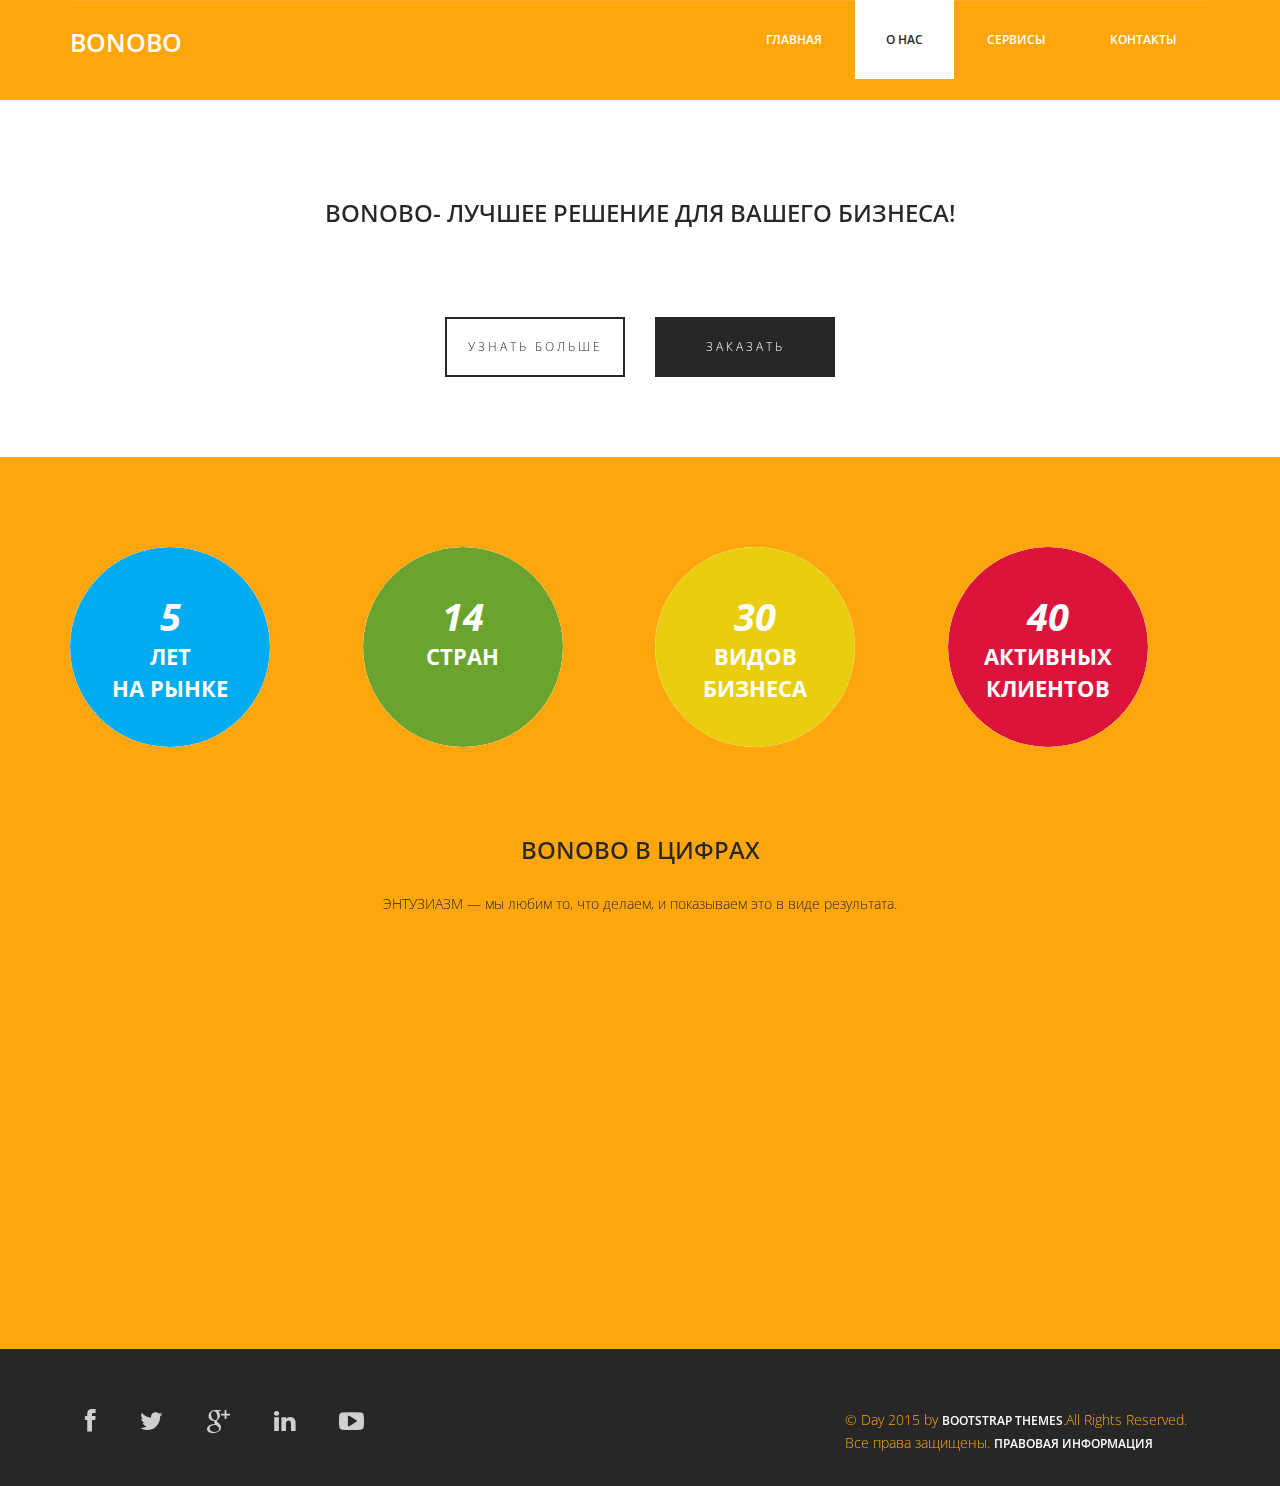
==== commit a1777bd3: "добавлены текста и поменяны соответствующие стили" ====
--- a/about.html
+++ b/about.html
@@ -5,7 +5,7 @@
     <meta http-equiv="X-UA-Compatible" content="IE=edge">
     <meta name="viewport" content="width=device-width, initial-scale=1">
     <!-- The above 3 meta tags *must* come first in the head; any other head content must come *after* these tags -->
-    <title>Day - HTML Bootstrap Template</title>
+    <title>Bonobo Outsource</title>
 
     <!-- Bootstrap -->
     <link href="css/bootstrap.min.css" rel="stylesheet">
@@ -32,17 +32,17 @@
                         <span class="icon-bar"></span>
                     </button>
                    <div class="navbar-brand">
-						<a href="index.html"><h1>Day</h1></a>
+						<a href="index.html"><h1>Bonobo</h1></a>
 					</div>
                 </div>				
                 <div class="navbar-collapse collapse">							
 					<div class="menu">
 						<ul class="nav nav-tabs" role="tablist">
-							<li role="presentation"><a href="index.html">Home</a></li>
-							<li role="presentation"><a href="about.html" class="active">About Us</a></li>
-							<li role="presentation"><a href="services.html">Services</a></li>
-							<li role="presentation"><a href="gallery.html">Gallery</a></li>
-							<li role="presentation"><a href="contact.html">Contact</a></li>						
+							<li role="presentation"><a href="index.html" >Главная</a></li>
+							<li role="presentation"><a href="about.html" class="active">О нас</a></li>
+							<li role="presentation"><a href="services.html">Сервисы</a></li>
+							
+							<li role="presentation"><a href="contact.html">Контакты</a></li>						
 						</ul>
 					</div>
 				</div>		
@@ -53,38 +53,36 @@
 	<div class="about">
 		<div class="container">
 			<div class="text-center">
-				<h2>Quaerat quod voluptate consequuntur </h2>
+				<h2>BONOBO- лучшее решение для Вашего бизнеса!</h2>
 				<div class="col-md-10 col-md-offset-1">
-					<p>Lorem ipsum dolor sit amet, consectetur adipisicing elit. Quaerat quod voluptate consequuntur ad quasi, 
-					dolores obcaecati ex aliquid, dolor provident accusamus omnis dolorum ipsam. Voluptatem ipsum expedita, corporis facilis laborum asperiores nostrum! 
-					Amet porro numquam ratione temporibus quia dolorem sint lorem voluptates quasi mollitia.</p>
+					<p>  </p>
 				</div>
 		
 				<div class="col-md-6 col-sm-6 col-xs-6">
-					<div class="btn-gamp"><a href="#">Learn More</a></div>
+					<div class="btn-gamp"><a href="services.html">Узнать больше</a></div>
 				</div>
 				<div class="col-md-6 col-sm-6 col-xs-6">
-					<div class="gamp-btn"><a href="#">download</a></div>
+					<div class="gamp-btn"><a href="contact.html">Заказать</a></div>
 				</div>
 				
 			</div>	
 		</div>			
 	</div>
-	<hr>
 	
 	<section id="about-us">
         <div class="container">	
 			<div class="text-center wow fadeInDown">
-				<h2>Skills</h2>
-				<p>Lorem ipsum dolor sit amet, consectetur adipisicing elit, sed do eiusmod tempor incididunt ut <br> et dolore magna aliqua. Ut enim ad minim veniam</p>
+				
+				<p>  </p>
 			</div>
 			<div class="skill-wrap clearfix">											
 				<div class="row">		
 					<div class="col-sm-3">
 						<div class="sinlge-skill wow fadeInDown" data-wow-duration="1000ms" data-wow-delay="300ms">
 							<div class="joomla-skill">                                   
-								<p><em>85%</em></p>
-								<p>Joomla</p>
+								<p><em>5</em></p>
+								<p>Лет</p>
+								<p>на рынке</p>
 							</div>
 						</div>
 					</div>
@@ -92,8 +90,8 @@
 					 <div class="col-sm-3">
 						<div class="sinlge-skill wow fadeInDown" data-wow-duration="1000ms" data-wow-delay="600ms">
 							<div class="html-skill">                                  
-								<p><em>95%</em></p>
-								<p>HTML</p>
+								<p><em>14</em></p>
+								<p>Стран</p>
 							</div>
 						</div>
 					</div>
@@ -101,8 +99,9 @@
 					<div class="col-sm-3">
 						<div class="sinlge-skill wow fadeInDown" data-wow-duration="1000ms" data-wow-delay="900ms">
 							<div class="css-skill">                                    
-								<p><em>80%</em></p>
-								<p>CSS</p>
+								<p><em>30</em></p>
+								<p>Видов</p>
+								<p>бизнеса</p>
 							</div>
 						</div>
 					</div>
@@ -110,8 +109,9 @@
 					 <div class="col-sm-3">
 						<div class="sinlge-skill wow fadeInDown" data-wow-duration="1000ms" data-wow-delay="1200ms">
 							<div class="wp-skill">
-								<p><em>90%</em></p>
-								<p>Wordpress</p>                                     
+								<p><em>40</em></p>
+								<p>Активных</p>
+								<p>клиентов</p>                                    
 							</div>
 						</div>
 					</div>					
@@ -121,136 +121,21 @@
 			<!-- our-team -->
 			<div class="team">
 				<div class="text-center wow fadeInDown">
-					<h2>Team of Day</h2>
-					<p>Lorem ipsum dolor sit amet, consectetur adipisicing elit, sed do eiusmod tempor incididunt ut <br> et dolore magna aliqua. Ut enim ad minim veniam</p>
+					<h2>Bonobo в цифрах</h2>
+					<p> ЭНТУЗИАЗМ — мы любим то, что делаем, и показываем это в виде результата.</p>
 				</div>
 
 				<div class="row clearfix">
 					<div class="col-md-4 col-sm-6">	
-						<div class="single-profile-top wow fadeInDown" data-wow-duration="1000ms" data-wow-delay="300ms">
-							<div class="media">
-								<div class="pull-left">
-									<a href="#"><img class="media-object" src="img/man1.jpg" alt=""></a>
-								</div>
-								<div class="media-body">
-									<h4>Jhon Doe</h4>
-									<h5>Founder and CEO</h5>
-									<ul class="tag clearfix">
-										<li class="btn"><a href="#">Web</a></li>
-										<li class="btn"><a href="#">Ui</a></li>
-										<li class="btn"><a href="#">Ux</a></li>
-										<li class="btn"><a href="#">Photoshop</a></li>
-									</ul>
-									
-									<ul class="social_icons">
-										<li><a href="#"><i class="fa fa-facebook"></i></a></li>
-										<li><a href="#"><i class="fa fa-twitter"></i></a></li> 
-										<li><a href="#"><i class="fa fa-google-plus"></i></a></li>
-									</ul>
-								</div>
-							</div><!--/.media -->
-							<p>There are many variations of passages of Lorem Ipsum available, but the majority have suffered alteration in some form, by injected humour, or randomised words which don't look even slightly believable.</p>
-						</div>
+						
 					</div><!--/.col-lg-4 -->
 					
 					
 					<div class="col-md-4 col-sm-6 col-md-offset-2">	
-						<div class="single-profile-top wow fadeInDown" data-wow-duration="1000ms" data-wow-delay="300ms">
-							<div class="media">
-								<div class="pull-left">
-									<a href="#"><img class="media-object" src="img/man2.jpg" alt=""></a>
-								</div>
-								<div class="media-body">
-									<h4>Jhon Doe</h4>
-									<h5>Founder and CEO</h5>
-									<ul class="tag clearfix">
-										<li class="btn"><a href="#">Web</a></li>
-										<li class="btn"><a href="#">Ui</a></li>
-										<li class="btn"><a href="#">Ux</a></li>
-										<li class="btn"><a href="#">Photoshop</a></li>
-									</ul>
-									<ul class="social_icons">
-										<li><a href="#"><i class="fa fa-facebook"></i></a></li>
-										<li><a href="#"><i class="fa fa-twitter"></i></a></li> 
-										<li><a href="#"><i class="fa fa-google-plus"></i></a></li>
-									</ul>
-								</div>
-							</div><!--/.media -->
-							<p>There are many variations of passages of Lorem Ipsum available, but the majority have suffered alteration in some form, by injected humour, or randomised words which don't look even slightly believable.</p>
-						</div>
+						
 					</div><!--/.col-lg-4 -->					
 				</div> <!--/.row -->
-				<div class="row team-bar">
-					<div class="first-one-arrow hidden-xs">
-						<hr>
-					</div>
-					<div class="first-arrow hidden-xs">
-						<hr> <i class="fa fa-angle-up"></i>
-					</div>
-					<div class="second-arrow hidden-xs">
-						<hr> <i class="fa fa-angle-down"></i>
-					</div>
-					<div class="third-arrow hidden-xs">
-						<hr> <i class="fa fa-angle-up"></i>
-					</div>
-					<div class="fourth-arrow hidden-xs">
-						<hr> <i class="fa fa-angle-down"></i>
-					</div>
-				</div> <!--skill_border-->       
-
-				<div class="row clearfix">   
-					<div class="col-md-4 col-sm-6 col-md-offset-2">	
-						<div class="single-profile-bottom wow fadeInUp" data-wow-duration="1000ms" data-wow-delay="600ms">
-							<div class="media">
-								<div class="pull-left">
-									<a href="#"><img class="media-object" src="img/man3.jpg" alt=""></a>
-								</div>
-
-								<div class="media-body">
-									<h4>Jhon Doe</h4>
-									<h5>Founder and CEO</h5>
-									<ul class="tag clearfix">
-										<li class="btn"><a href="#">Web</a></li>
-										<li class="btn"><a href="#">Ui</a></li>
-										<li class="btn"><a href="#">Ux</a></li>
-										<li class="btn"><a href="#">Photoshop</a></li>
-									</ul>
-									<ul class="social_icons">
-										<li><a href="#"><i class="fa fa-facebook"></i></a></li>
-										<li><a href="#"><i class="fa fa-twitter"></i></a></li> 
-										<li><a href="#"><i class="fa fa-google-plus"></i></a></li>
-									</ul>
-								</div>
-							</div><!--/.media -->
-							<p>There are many variations of passages of Lorem Ipsum available, but the majority have suffered alteration in some form, by injected humour, or randomised words which don't look even slightly believable.</p>
-						</div>
-					</div>
-					<div class="col-md-4 col-sm-6 col-md-offset-2">
-						<div class="single-profile-bottom wow fadeInUp" data-wow-duration="1000ms" data-wow-delay="600ms">
-							<div class="media">
-								<div class="pull-left">
-									<a href="#"><img class="media-object" src="img/man4.jpg" alt=""></a>
-								</div>
-								<div class="media-body">
-									<h4>Jhon Doe</h4>
-									<h5>Founder and CEO</h5>
-									<ul class="tag clearfix">
-										<li class="btn"><a href="#">Web</a></li>
-										<li class="btn"><a href="#">Ui</a></li>
-										<li class="btn"><a href="#">Ux</a></li>
-										<li class="btn"><a href="#">Photoshop</a></li>
-									</ul>
-									<ul class="social_icons">
-										<li><a href="#"><i class="fa fa-facebook"></i></a></li>
-										<li><a href="#"><i class="fa fa-twitter"></i></a></li> 
-										<li><a href="#"><i class="fa fa-google-plus"></i></a></li>
-									</ul>
-								</div>
-							</div><!--/.media -->
-							<p>There are many variations of passages of Lorem Ipsum available, but the majority have suffered alteration in some form, by injected humour, or randomised words which don't look even slightly believable.</p>
-						</div>
-					</div>
-				</div>	<!--/.row-->
+				    
 			</div><!--section-->
 		</div><!--/.container-->
     </section><!--/about-us-->
@@ -258,41 +143,26 @@
 	<footer>
 		<div class="container">
 			<div class="col-md-4 wow fadeInDown" data-wow-duration="1000ms" data-wow-delay="300ms">
-				<h4>About Us</h4>
-				<p>Day is tellus ac cursus commodo, mauesris condime ntum nibh, ut fermentum mas justo sitters.</p>						
+				<h4>Остались вопросы? Звони!</h4>
+										
 				<div class="contact-info">
 					<ul>
-						<li><i class="fa fa-home fa"></i>Suite 54 Elizebth Street, Victoria State Newyork, USA </li>
-						<li><i class="fa fa-phone fa"></i> +38 000 129900</li>
-						<li><i class="fa fa-envelope fa"></i> info@domain.net</li>
+						<li><i class="fa fa-phone fa"></i> 8-918-566-99-19</li>
+						<li><i class="fa fa-envelope fa"></i> commonbonobo@gmail.com</li>
 					</ul>
 				</div>
 			</div>
 			
-			<div class="col-md-4 wow fadeInDown" data-wow-duration="1000ms" data-wow-delay="600ms">				
-				<div class="text-center">
-					<h4>Photo Gallery</h4>
-					<ul class="sidebar-gallery">
-						<li><a href="#"><img src="img/gallery1.png" alt="" /></a></li>
-						<li><a href="#"><img src="img/gallery2.png" alt="" /></a></li>
-						<li><a href="#"><img src="img/gallery3.png" alt="" /></a></li>
-						<li><a href="#"><img src="img/gallery4.png" alt="" /></a></li>
-						<li><a href="#"><img src="img/gallery5.png" alt="" /></a></li>
-						<li><a href="#"><img src="img/gallery6.png" alt="" /></a></li>					
-					</ul>
-				</div>
-			</div>
-			
 			<div class="col-md-4 wow fadeInDown" data-wow-duration="1000ms" data-wow-delay="900ms">				
-				<div class="">
-					<h4>Newsletter Registration</h4>
-					<p>Subscribe today to receive the latest Day news via email. You may unsubscribe from this service at any time</p>
-					<div class="btn-gamp">		
-						<input type="email" class="form-control" id="exampleInputEmail3" placeholder="Enter Email">
-					</div>
-					<div class="btn-gamp">
-						<a type="submit" class="btn btn-default">Subscribe</a>
-					</div>
+					<div class="">
+							<h4>ОСТАВИТЬ ЗАЯВКУ НА ЗВОНОК</h4>
+							<p>Оставьте заявку и наш менедер с вами свяжется</p>
+							<div class="btn-gamp">		
+								<input type="email" class="form-control" id="exampleInputEmail3" placeholder="Телефон">
+							</div>
+							<div class="btn-gamp">
+								<a type="submit" class="btn btn-default">Подписаться</a>
+							</div>
 				
 			</div>
 			
@@ -315,13 +185,15 @@
 			
 			<div class="col-md-4 col-md-offset-4">
 				<div class="copyright">
-					&copy; Day 2015 by <a target="_blank" href="http://bootstraptaste.com/" title="Free Twitter Bootstrap WordPress Themes and HTML templates">Bootstrap Themes</a>.All Rights Reserved.
+					&copy; Day 2015 by <a target="_blank" href="http://bootstraptaste.com/" title="Free Twitter Bootstrap WordPress Themes and HTML templates">Bootstrap Themes</a>.All Rights Reserved. Все права защищены.
+					<a href="legal.html">Правовая информация</a>
 				</div>
                 <!-- 
                     All links in the footer should remain intact. 
                     Licenseing information is available at: http://bootstraptaste.com/license/
                     You can buy this theme without footer links online at: http://bootstraptaste.com/buy/?theme=Day
-                -->
+				-->
+				
 			</div>						
 		</div>				
 	</div>
@@ -329,7 +201,7 @@
     <!-- jQuery (necessary for Bootstrap's JavaScript plugins) -->
     <script src="js/jquery.js"></script>		
     <!-- Include all compiled plugins (below), or include individual files as needed -->
-    <script src="js/bootstrap.min.js"></script>	
+    <script src="js/bootstrap.min.js"></script>
 	<script src="js/wow.min.js"></script>
 	<script>
 	wow = new WOW(
--- a/css/style.css
+++ b/css/style.css
@@ -11,8 +11,8 @@
 	font-size:14px;
 	font-weight:300;
 	line-height:1.6em;
-	color:#fff;
-	background-color:#fff;
+	color:#FFA60D;
+	background-color:#FFA60D;
 	overflow-x:hidden;
 }
 
@@ -22,8 +22,8 @@
 }
 
 p {
-	color:#aaa;
-	font-size:13px;
+	color: #272727;
+	font: size 15px;
 }
 a {
     text-decoration:none;
@@ -32,11 +32,11 @@
     -webkit-transition: all 0.1s ease-in-out;
     -o-transition: all 0.1s ease-in-out;
     outline: none;
-	color:#272727;
+	  color:#272727;
 }
 a:hover {
 	text-decoration: none;
-	color:#aaa;	
+	color:#272727;	
 	}
 
 .btn {
@@ -119,7 +119,7 @@
 } 
 
 .nav-tabs > li a.active {
-	color: #555;
+	color: #272727;
 	cursor: default;
 	background-color: #fff;
 	border: 1px solid #fff;
@@ -127,8 +127,8 @@
 }
 
 .navbar-default {
-	background-color: #65AAF0;
-	border-color:#65AAF0;
+	background-color: #FFA60D;
+	border-color: #FFA60D;
 }
 
 /*===========================
@@ -330,7 +330,8 @@
 	text-transform:uppercase;
 	font-weight:550;
 	font-size:24px;
-	margin-bottom:30px;
+  margin-bottom:30px;
+  color: #272727
 }
 
 .skill_text {
@@ -338,6 +339,7 @@
   margin-bottom: 60px;
   margin-top: 25px;
   overflow: hidden;
+  color: #272727
 }
 
 .sinlge-skill {
@@ -373,52 +375,24 @@
   bottom: 0;
   width:100%;
   border-radius: 100%;
-  padding: 70px 0;
+  padding: 50px 0;
   text-align: center;
 }
 
 .joomla-skill {
-  background: rgb(242,242,242); /* Old browsers */
-  background: -moz-linear-gradient(top, rgba(242,242,242,1) 0%, rgba(242,242,242,1) 28%, rgba(45,125,164,1) 28%); /* FF3.6+ */
-  background: -webkit-gradient(linear, left top, left bottom, color-stop(0%,rgba(242,242,242,1)), color-stop(28%,rgba(242,242,242,1)), color-stop(28%,rgba(45,125,164,1))); /* Chrome,Safari4+ */
-  background: -webkit-linear-gradient(top, rgba(242,242,242,1) 0%,rgba(242,242,242,1) 28%,rgba(45,125,164,1) 28%); /* Chrome10+,Safari5.1+ */
-  background: -o-linear-gradient(top, rgba(242,242,242,1) 0%,rgba(242,242,242,1) 28%,rgba(45,125,164,1) 28%); /* Opera 11.10+ */
-  background: -ms-linear-gradient(top, rgba(242,242,242,1) 0%,rgba(242,242,242,1) 28%,rgba(45,125,164,1) 28%); /* IE10+ */
-  background: linear-gradient(to bottom, rgba(242,242,242,1) 0%,rgba(242,242,242,1) 28%,rgba(45,125,164,1) 28%); /* W3C */
-  filter: progid:DXImageTransform.Microsoft.gradient( startColorstr='#f2f2f2', endColorstr='#2d7da4',GradientType=0 ); /* IE6-9 */    
+  background: #00abf0  
 }
 
 .html-skill {
-  background: rgb(242,242,242); /* Old browsers */
-  background: -moz-linear-gradient(top, rgba(242,242,242,1) 0%, rgba(242,242,242,1) 9%, rgba(106,164,47,1) 9%); /* FF3.6+ */
-  background: -webkit-gradient(linear, left top, left bottom, color-stop(0%,rgba(242,242,242,1)), color-stop(9%,rgba(242,242,242,1)), color-stop(9%,rgba(106,164,47,1))); /* Chrome,Safari4+ */
-  background: -webkit-linear-gradient(top, rgba(242,242,242,1) 0%,rgba(242,242,242,1) 9%,rgba(106,164,47,1) 9%); /* Chrome10+,Safari5.1+ */
-  background: -o-linear-gradient(top, rgba(242,242,242,1) 0%,rgba(242,242,242,1) 9%,rgba(106,164,47,1) 9%); /* Opera 11.10+ */
-  background: -ms-linear-gradient(top, rgba(242,242,242,1) 0%,rgba(242,242,242,1) 9%,rgba(106,164,47,1) 9%); /* IE10+ */
-  background: linear-gradient(to bottom, rgba(242,242,242,1) 0%,rgba(242,242,242,1) 9%,rgba(106,164,47,1) 9%); /* W3C */
-  filter: progid:DXImageTransform.Microsoft.gradient( startColorstr='#f2f2f2', endColorstr='#6aa42f',GradientType=0 ); /* IE6-9 */
+  background: #6AA42F
 }
 
 .css-skill {
-  background: rgb(242,242,242); /* Old browsers */
-  background: -moz-linear-gradient(top, rgba(242,242,242,1) 0%, rgba(242,242,242,1) 32%, rgba(255,189,32,1) 32%); /* FF3.6+ */
-  background: -webkit-gradient(linear, left top, left bottom, color-stop(0%,rgba(242,242,242,1)), color-stop(32%,rgba(242,242,242,1)), color-stop(32%,rgba(255,189,32,1))); /* Chrome,Safari4+ */
-  background: -webkit-linear-gradient(top, rgba(242,242,242,1) 0%,rgba(242,242,242,1) 32%,rgba(255,189,32,1) 32%); /* Chrome10+,Safari5.1+ */
-  background: -o-linear-gradient(top, rgba(242,242,242,1) 0%,rgba(242,242,242,1) 32%,rgba(255,189,32,1) 32%); /* Opera 11.10+ */
-  background: -ms-linear-gradient(top, rgba(242,242,242,1) 0%,rgba(242,242,242,1) 32%,rgba(255,189,32,1) 32%); /* IE10+ */
-  background: linear-gradient(to bottom, rgba(242,242,242,1) 0%,rgba(242,242,242,1) 32%,rgba(255,189,32,1) 32%); /* W3C */
-  filter: progid:DXImageTransform.Microsoft.gradient( startColorstr='#f2f2f2', endColorstr='#ffbd20',GradientType=0 ); /* IE6-9 */
+  background: #E8CE0E
 }
 
 .wp-skill {
-  background: rgb(242,242,242); /* Old browsers */
-  background: -moz-linear-gradient(top, rgba(242,242,242,1) 0%, rgba(242,242,242,1) 19%, rgba(219,54,21,1) 19%); /* FF3.6+ */
-  background: -webkit-gradient(linear, left top, left bottom, color-stop(0%,rgba(242,242,242,1)), color-stop(19%,rgba(242,242,242,1)), color-stop(19%,rgba(219,54,21,1))); /* Chrome,Safari4+ */
-  background: -webkit-linear-gradient(top, rgba(242,242,242,1) 0%,rgba(242,242,242,1) 19%,rgba(219,54,21,1) 19%); /* Chrome10+,Safari5.1+ */
-  background: -o-linear-gradient(top, rgba(242,242,242,1) 0%,rgba(242,242,242,1) 19%,rgba(219,54,21,1) 19%); /* Opera 11.10+ */
-  background: -ms-linear-gradient(top, rgba(242,242,242,1) 0%,rgba(242,242,242,1) 19%,rgba(219,54,21,1) 19%); /* IE10+ */
-  background: linear-gradient(to bottom, rgba(242,242,242,1) 0%,rgba(242,242,242,1) 19%,rgba(219,54,21,1) 19%); /* W3C */
-  filter: progid:DXImageTransform.Microsoft.gradient( startColorstr='#f2f2f2', endColorstr='#db3615',GradientType=0 ); /* IE6-9 */
+ background: crimson
 }
 
 .skill-wrap {
@@ -431,7 +405,9 @@
 	text-transform:uppercase;
 	font-weight:550;
 	font-size:24px;
-	margin-bottom:30px;
+  margin-bottom:30px;
+  color: #272727
+
 }
 
 .team .text-center p {
@@ -845,7 +821,7 @@
 }
 .action .left-text em {
   font-size: 16px;
-  color: #aaa;
+  color: #272727;
   font-weight: 300;
   font-style: normal;
 }
@@ -928,7 +904,7 @@
 ============================ */
 footer {
 	padding:50px;
-	background:#65AAF0;
+	background:#FFA60D;
 }
 
 footer p {
@@ -1075,3 +1051,10 @@
 	font-size:12px;
 	text-shadow:none;
 } 
+
+.center-logo {
+
+  width: 100%;
+    height: auto;
+
+}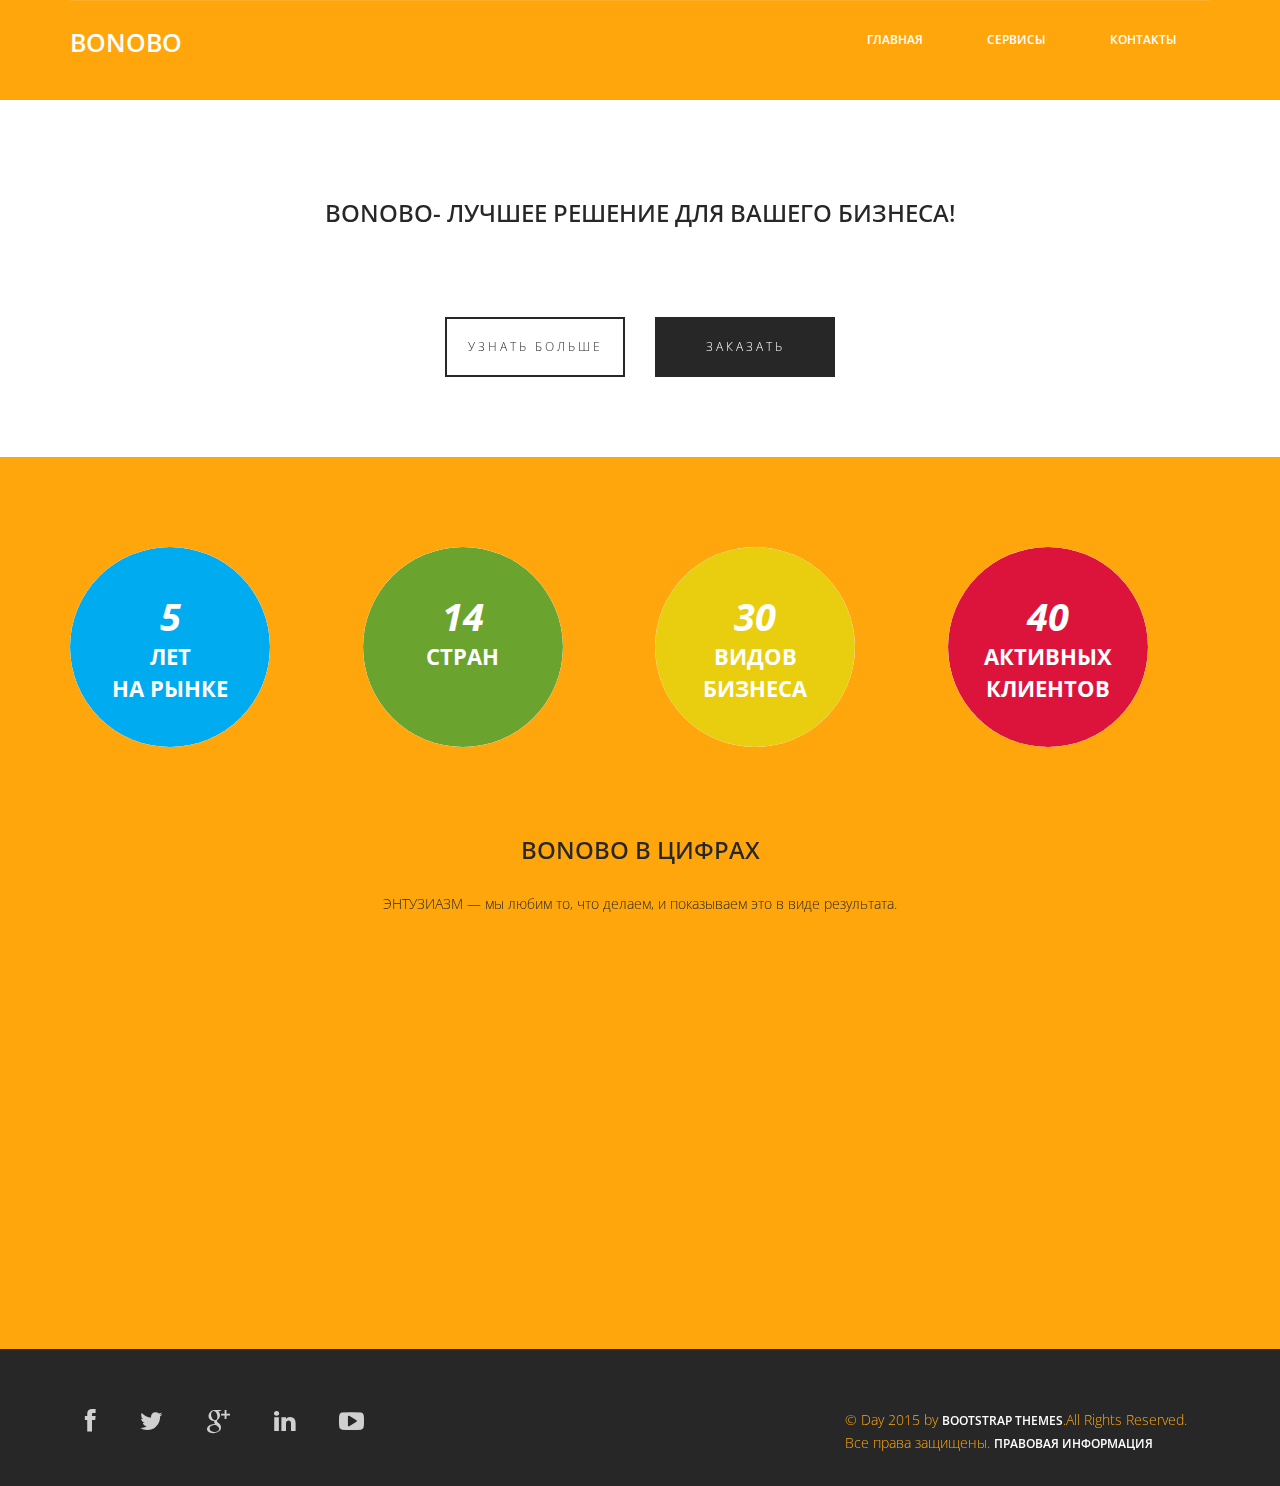
==== commit 145fe0a2: "removed about page" ====
--- a/about.html
+++ b/about.html
@@ -18,7 +18,9 @@
     <!--[if lt IE 9]>
     <script src="https://oss.maxcdn.com/html5shiv/3.7.2/html5shiv.min.js"></script>
     <script src="https://oss.maxcdn.com/respond/1.4.2/respond.min.js"></script>
-    <![endif]-->
+	<![endif]-->
+	<link rel="shortcut icon" href="favicon.ico" type="image/x-icon">
+	<link rel="icon" href="favicon.ico" type="image/x-icon">
   </head>
   <body>	
 	<header id="header">
@@ -39,7 +41,7 @@
 					<div class="menu">
 						<ul class="nav nav-tabs" role="tablist">
 							<li role="presentation"><a href="index.html" >Главная</a></li>
-							<li role="presentation"><a href="about.html" class="active">О нас</a></li>
+							
 							<li role="presentation"><a href="services.html">Сервисы</a></li>
 							
 							<li role="presentation"><a href="contact.html">Контакты</a></li>						
@@ -161,7 +163,7 @@
 								<input type="email" class="form-control" id="exampleInputEmail3" placeholder="Телефон">
 							</div>
 							<div class="btn-gamp">
-								<a type="submit" class="btn btn-default">Подписаться</a>
+								<a type="submit" class="btn btn-default">Отправить</a>
 							</div>
 				
 			</div>
